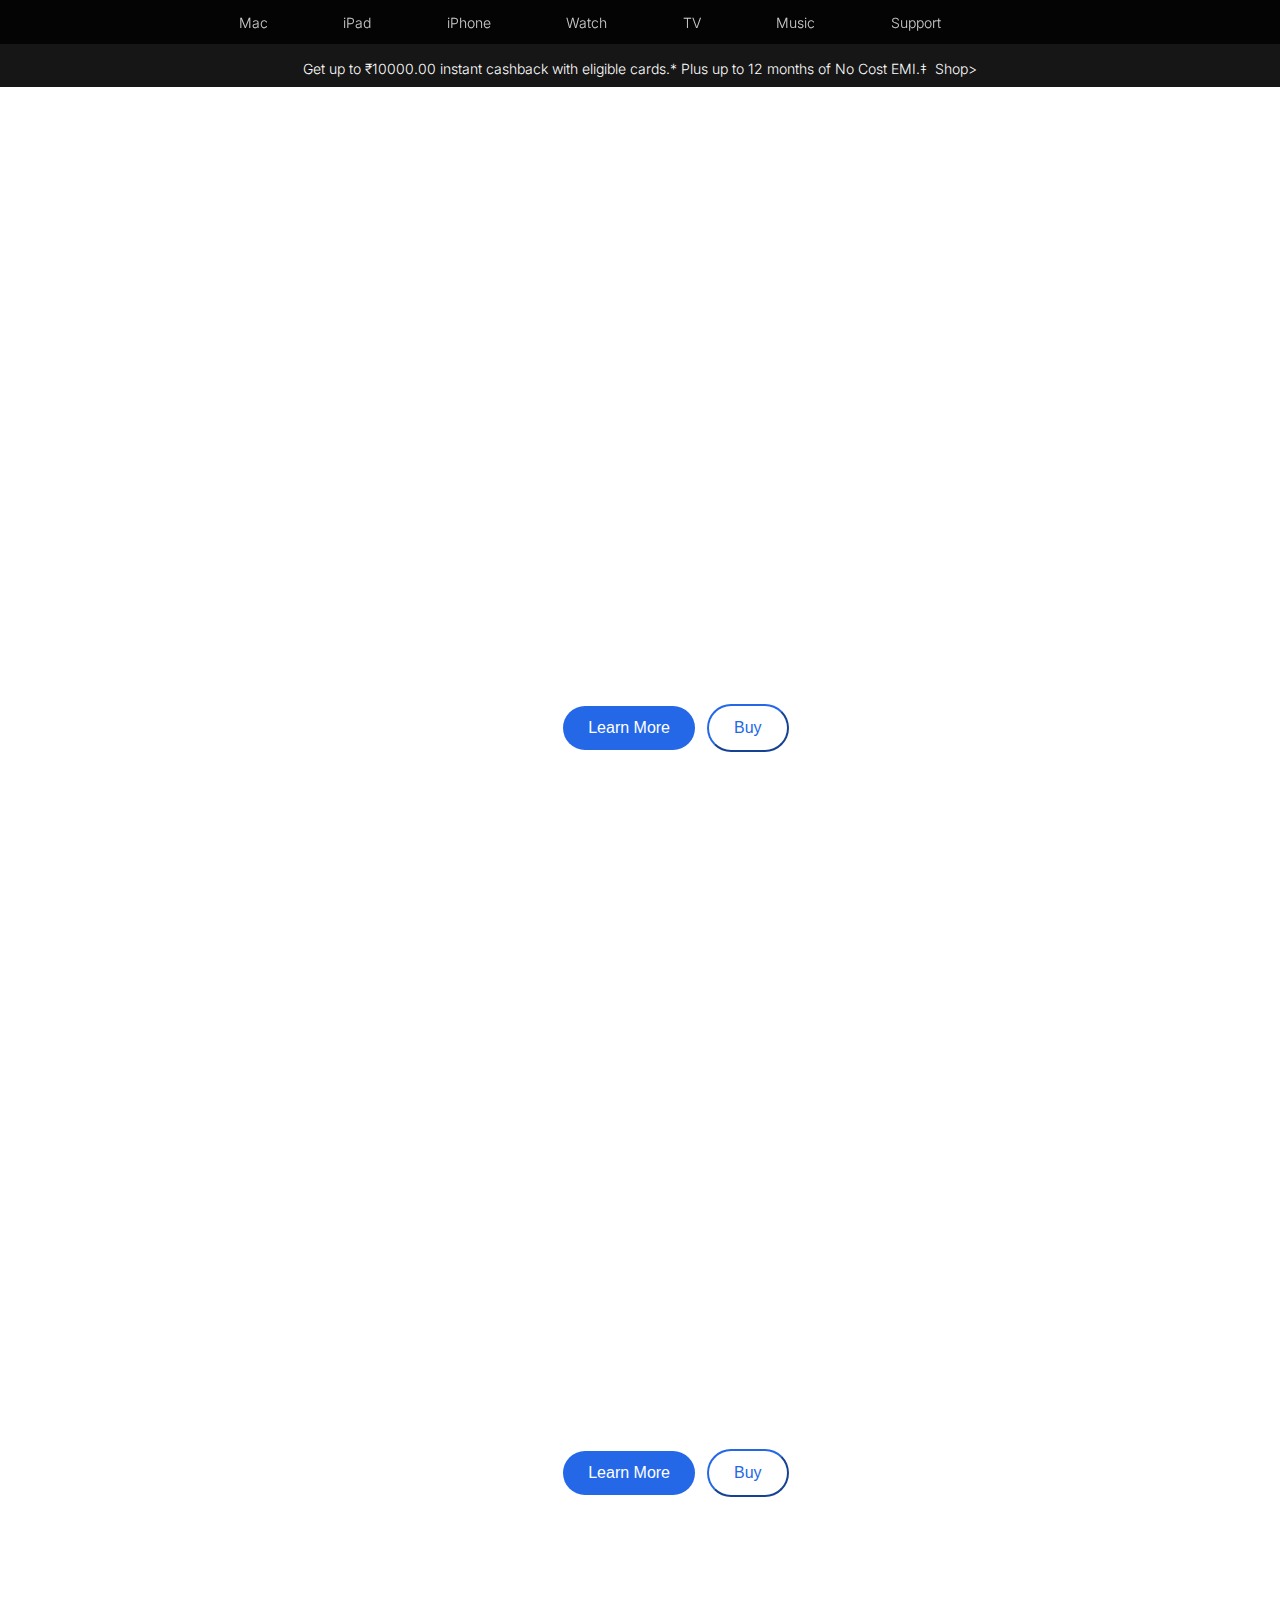
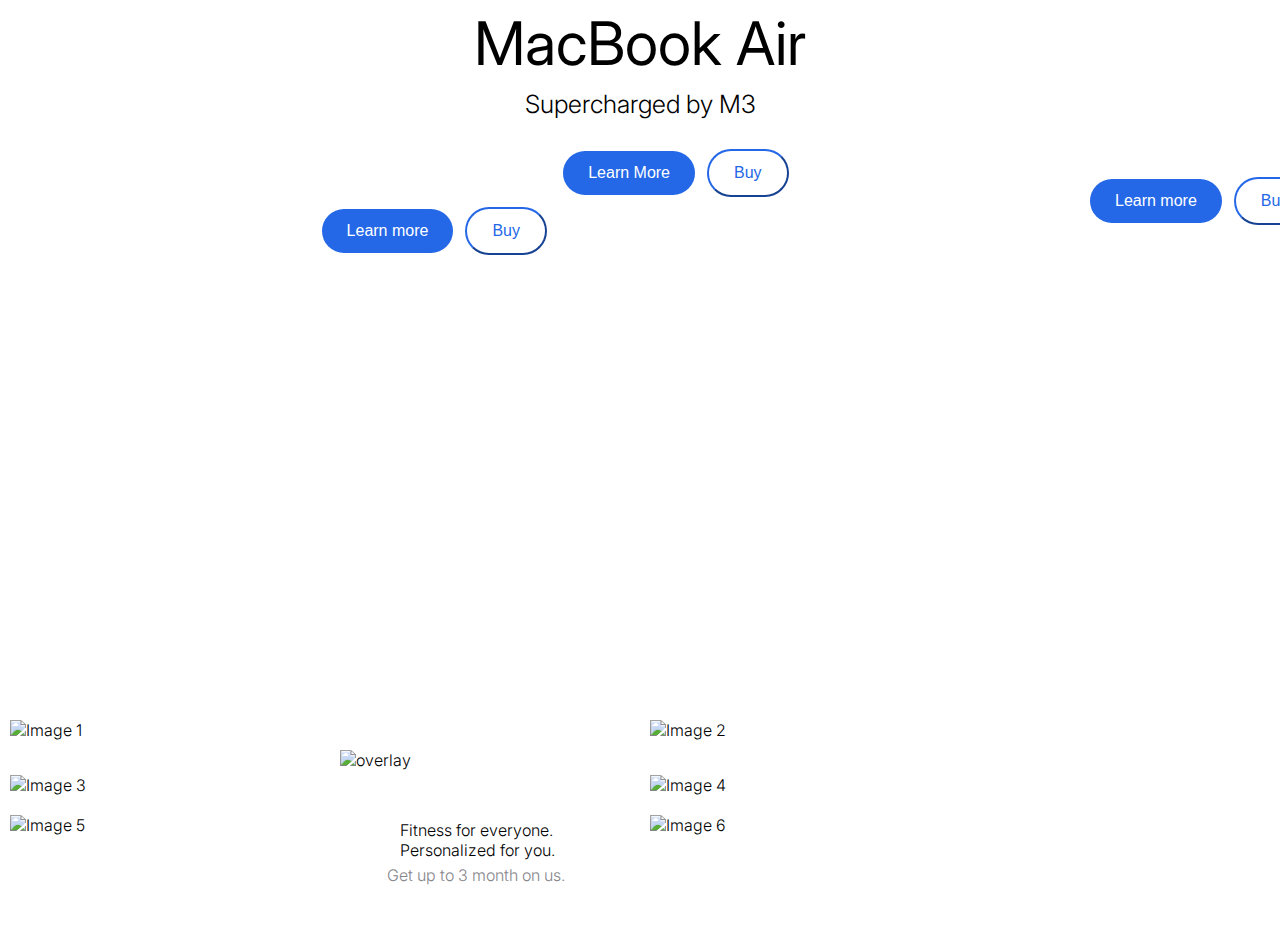
==== main.html @ c5e40b6d "Add files via upload" ====
<!DOCTYPE html>
<html lang="en">
<head>
    <meta charset="UTF-8">
    <meta http-equiv="X-UA-Compatible" content="IE=edge">
    <meta name="viewport" content="width=device-width, initial-scale=1.0">
    <title>Apple</title>
    <link rel="preconnect" href="https://fonts.gstatic.com">
    <link href="https://fonts.googleapis.com/css2?family=Inter:wght@300;400&display=swap" rel="stylesheet">
    <link rel="stylesheet" href="main.css">
    <link rel="stylesheet" href="mainres.css">
    <link rel="icon" href="https://www.apple.com/favicon.ico" type="image/x-icon">
</head>
<body>

    <div class="nav-container">
        <nav>
            <ul class="mobile-nav">
                <li>
                    <div class="menu-icon-container">
                        <div class="menu-icon">
                            <span class="line-1"></span>
                            <span class="line-2"></span>
                        </div>
                    </div>
                </li>

                <li>
                    <a href="#" class="link-logo"></a>
                </li>

                <li>
                    <a href="" class="link-bag"></a>
                </li>
            </ul>

            <ul class="desktop-nav">
                <li>
                    <a href="#" class="link-logo"></a>
                </li>
                <li>
                    <a href="#">Mac</a>
                </li>
                <li>
                    <a href="#">iPad</a>
                </li>
                <li>
                    <a href="#">iPhone</a>
                </li>
                <li>
                    <a href="#">Watch</a>
                </li>
                <li>
                    <a href="#">TV</a>
                </li>
                <li>
                    <a href="#">Music</a>
                </li>
                <li>
                    <a href="#">Support</a>
                </li>
                <li>
                    <a href="#" class="link-search"></a>
                </li>
                <li>
                    <a href="#" class="link-bag"></a>
                </li>
            </ul>
        </nav>

        <!-- End of navigation menu items -->

        <div class="search-container hide">
            <div class="link-search"></div>
            <div class="search-bar">
                <form action="">
                    <input type="text" placeholder="Search apple.com">
                </form>
            </div>
            <div class="link-close"></div>

            <div class="quick-links">
                <h2>Quick Links</h2>
                <ul>
                    <li>
                        <a href="#">Visiting an Apple Store FAQ</a>
                    </li>
                    <li>
                        <a href="#">Shop Apple Store Online</a>
                    </li>
                    <li>
                        <a href="#">Accessories</a>
                    </li>
                    <li>
                        <a href="#">AirPods</a>
                    </li>
                    <li>
                        <a href="#">AirTag</a>
                    </li>
                </ul>
            </div>
        </div>


        <div class="mobile-search-container">
            <div class="link-search"></div>
            <div class="search-bar">
                <form action="">
                    <input type="text" placeholder="Search apple.com">
                </form>
            </div>
            <span class="cancel-btn">Cancel</span>

            <div class="quick-links">
                <h2>Quick Links</h2>
                <ul>
                    <li>
                        <a href="#">Visiting an Apple Store FAQ</a>
                    </li>
                    <li>
                        <a href="#">Shop Apple Store Online</a>
                    </li>
                    <li>
                        <a href="#">Accessories</a>
                    </li>
                    <li>
                        <a href="#">AirPods</a>
                    </li>
                    <li>
                        <a href="#">AirTag</a>
                    </li>
                </ul>
            </div>
        </div>
        

    </div>

    <div class="overlay">

        <!-- mmainpage 1 -->

        <div class="infobar">
            <span class="infobartext">Get up to ₹10000.00 instant cashback with eligible cards.* Plus up to 12 months of No Cost EMI.‡ &nbsp;
            <a class="shop">Shop></a></span>
            </div>
    
        <div class="mainpage1">
            <div class="mp1-text">
            <span class="mp1-title1">iPhone 16 Pro</span>
            <span class="mp1-title2">Built for Apple intelligence</span>
        </div>

        <div class="button01">
            <button class="learn-more">Learn More</button>&nbsp;&nbsp;
            <button class="buy">Buy</button>
        </div>

    </div><br>

     <!-- mainpage 2 -->

    <div class="overlay">

        <div class="mainpage2">
            <div class="mp2-text">
            <span class="mp2-title1">iPhone 16</span>
            <span class="mp2-title2">Built for Apple intelligence</span>
        </div>

        <div class="button02">
            <button class="learn-more">Learn More</button>&nbsp;&nbsp;
            <button class="buy">Buy</button>
        </div>

    </div><br>

    <!-- mainpage 3 -->

    <div class="overlay">

        <div class="mainpage3">
            <div class="mp3-text">
            <span class="mp3-title1">MacBook Air</span>
            <span class="mp3-title2">Supercharged by M3</span>
        </div>

        <div class="button03">
            <button class="learn-more">Learn More</button>&nbsp;&nbsp;
            <button class="buy">Buy</button>
        </div>

    </div><br>

    <div class="grid-container">

            <div>
                <img class="grid-item1" src="https://www.apple.com/v/home/by/images/promos/apple-fitness-plus/promo_apple_fitness_plus__fvrnctwbcgqe_small_2x.jpg" alt="Image 1">
                <img class="img1" src="https://www.apple.com/v/home/by/images/logos/apple-fitness-plus/promo_logo_fitness__ghrl68mizmqi_small_2x.png" alt="overlay">
                <span class="item1txt1">Fitness for everyone.</span>
                <span class="item1txt2">Personalized for you.</span>
                <span class="item1sub1">Get up to 3 month on us.</span>
                <button class="item1btn1">Learn more</button>&nbsp;&nbsp;
                <button class="item1btn2">Buy</button>
            </div>

        <div>
            <img class="grid-item2" src="https://www.apple.com/v/home/by/images/promos/ipad-air/promo_ipadair_ai__3fv1eitzqv6y_small_2x.jpg" alt="Image 2">
            <img class="img2" src="https://www.apple.com/v/home/by/images/logos/ipad-air/promo_logo_ipadair_ai__gikal75essya_medium_2x.png" alt="overlay">
            <span class="item2txt1">Two sizes. Faster chip. Does it all.</span>
            <button class="item2btn1">Learn more</button>&nbsp;&nbsp;
            <button class="item2btn2">Buy</button>
        </div>

        <div>
            <img class="grid-item3" src="https://www.apple.com/v/home/by/images/promos/macbook-pro/promo_macbookpro_announce__gdf98j6tj2ie_small_2x.jpg" alt="Image 3">
        </div>

        <div>
            <img class="grid-item4" src="https://www.apple.com/v/home/by/images/promos/apple-watch-ultra-2/promo_apple_watch_ultra2_avail__dyawbjw9cowi_small_2x.jpg " alt="Image 4">
        </div>

        <div>
            <img class="grid-item5" src="https://www.apple.com/v/home/by/images/promos/iphone-tradein/promo_iphone_tradein__bugw15ka691e_small_2x.jpg" alt="Image 5">
        </div>

        <div>
            <img class="grid-item6" src="https://www.apple.com/v/home/by/images/promos/apple-card/promo_apple_card__5cm7draujpey_small_2x.jpg" alt="Image 6">
        </div>

    </div>
  
</div>

    <script src="main.js"></script>

</body>
</html>
---- main.css ----
*,
*::after,
*::before {
    margin: 0;
    padding: 0;
    box-sizing: border-box;
}

body {
    font-family: "Inter", sans-serif;
    font-weight: 300;
    overflow-y: scroll;
}

/* Desktop Nav */

.nav-container {
    background: rgba(0, 0, 0, 0.8);
    height: 44px;
    z-index: 300;
    position: fixed;
    left: 0;
    top: 0;
    right: 0;
}

.nav-container nav {
    width: 1000px;
    margin: 0 auto;
    padding: 0 8px;
    height: 100%;
}

nav .desktop-nav {
    display: flex;
    justify-content: space-between;
    align-items: center;
    list-style: none;
}

nav .desktop-nav li a {
    color: #fff;
    text-decoration: none;
    font-size: 14px;
    opacity: 0.8;
    transition: opacity 400ms;
}

nav .desktop-nav li a:hover {
    opacity: 1;
}

.link-logo {
    background: url('images/apple-logo.svg');
    display: block;
    background-position: center;
    height: 44px;
    width: 15px;
    background-repeat: no-repeat;
}

.link-search {
    background: url('images/search-icon.svg');
    display: block;
    background-position: center;
    background-size: 18px;
    height: 44px;
    width: 20px;
    background-repeat: no-repeat;
}

.link-bag {
    background: url('images/bag-icon.svg');
    display: block;
    background-position: center;
    background-size: 17px;
    height: 44px;
    width: 20px;
    background-repeat: no-repeat;
}

.link-close {
    background: url('images/close-icon.svg');
    display: block;
    background-position: center;
    background-size: 17px;
    height: 44px;
    width: 20px;
    background-repeat: no-repeat;
}

/* Search Container */

.search-container.hide {
    opacity: 0;
    pointer-events: none;
}

.search-container {
    width: 60%;
    margin: 0 auto;
    padding: 0 42px;
    position: fixed;
    top: 0;
    left: 0;
    right: 0;
    z-index: 200;
}

.search-container .link-search {
    position: absolute;
    left: 12px;
    opacity: 0.5;
}

.search-container .link-close {
    position: absolute;
    top: 0;
    right: 12px;
    opacity: 0.5;
    cursor: pointer;
    transition: all 400ms;
}

.search-container .link-close:hover {
    opacity: 0.7;
}

.search-container form {
    width: 100%;
    margin: 0 auto;
}

.search-container form input {
    width: 100%;
    height: 44px;
    border: 0;
    outline: none;
    background: transparent;
    color: #fff;
    font-family: "Inter", sans-serif;
    font-size: 17px;
}

/* Overlay */

.overlay.show {
    position: fixed;
    background: rgba(0, 0, 0, 0.48);
    width: 100%;
    height: 100vh;
    left: 0;
    top: 0;
    z-index: 100;
}

/* Quick Links */

.search-container .quick-links {
    background: #fff;
    position: absolute;
    left: 0;
    right: 0;
    padding: 16px 8px;
    border-radius: 0 0 16px 16px;
}

.search-container .quick-links h2 {
    text-transform: uppercase;
    font-size: 12px;
    color: #6e6e73;
    margin: 0 32px;
    margin-top: 10px;
}

.search-container .quick-links ul {
    list-style: none;
    margin-top: 12px;
}

.search-container .quick-links ul li a {
    display: inline-block;
    width: 100%;
    padding: 8px 50px;
    font-size: 14px;
    color: #1d1d1f;
    text-decoration: none;
    font-weight: 400;
}

.search-container .quick-links ul li a:hover {
    background: #f5f5f5;
    color: #2997ff;
}

/* Desktop Nav Animation */

.desktop-nav li {
    transition: all 400ms ease;
}

.desktop-nav.hide li {
    opacity: 0;
    transform: scale(0.8);
    pointer-events: none;
}

/* Overlay Animation */

.overlay {
    transition: all 400ms ease;
}

/* Navigation Menu Items Transition Delay */

.desktop-nav li:nth-of-type(1),
.desktop-nav.hide li:nth-of-type(10) {
    transition-delay: 0ms;
}

.desktop-nav li:nth-of-type(2),
.desktop-nav.hide li:nth-of-type(9) {
    transition-delay: 30ms;
}

.desktop-nav li:nth-of-type(3),
.desktop-nav.hide li:nth-of-type(8) {
    transition-delay: 60ms;
}

.desktop-nav li:nth-of-type(4),
.desktop-nav.hide li:nth-of-type(7) {
    transition-delay: 90ms;
}

.desktop-nav li:nth-of-type(5),
.desktop-nav.hide li:nth-of-type(6) {
    transition-delay: 120ms;
}

.desktop-nav li:nth-of-type(6),
.desktop-nav.hide li:nth-of-type(5) {
    transition-delay: 150ms;
}

.desktop-nav li:nth-of-type(7),
.desktop-nav.hide li:nth-of-type(4) {
    transition-delay: 180ms;
}

.desktop-nav li:nth-of-type(8),
.desktop-nav.hide li:nth-of-type(3) {
    transition-delay: 210ms;
}

.desktop-nav li:nth-of-type(9),
.desktop-nav.hide li:nth-of-type(2) {
    transition-delay: 240ms;
}

.desktop-nav li:nth-of-type(10),
.desktop-nav.hide li:nth-of-type(1) {
    transition-delay: 270ms;
}

/* Search Container Animation */

.search-container form,
.search-container .link-search {
    opacity: 1;
    transform: translateX(0);
    transition: all 400ms ease;
    transition-delay: 300ms;
}

.search-container.hide form,
.search-container.hide .link-search {
    opacity: 0;
    transform: translateX(50px);
}

.search-container .link-search {
    opacity: 0.6;
}

.search-container.hide .link-close {
    opacity: 0;
}

.search-container .link-close {
    opacity: 0.5;
    transition: all 400ms ease;
    transition-delay: 400ms;
}

.search-container.hide .quick-links h2 {
    opacity: 0;
    transform: translateX(50px);
}

.search-container .quick-links h2 {
    opacity: 1;
    transform: translateX(0);
    transition: all 400ms ease;
    transition-delay: 100ms;
}

.search-container.hide .quick-links ul li {
    transform: translateX(60px);
    opacity: 0;
}

.search-container .quick-links ul li {
    opacity: 1;
    transform: translateX(0);
    transition: all 400ms ease;
}

.search-container .quick-links ul li:nth-of-type(1) {
    transition-delay: 120ms;
} 

.search-container .quick-links ul li:nth-of-type(2) {
    transition-delay: 140ms;
} 

.search-container .quick-links ul li:nth-of-type(3) {
    transition-delay: 160ms;
} 

.search-container .quick-links ul li:nth-of-type(4) {
    transition-delay: 180ms;
} 

.search-container .quick-links ul li:nth-of-type(5) {
    transition-delay: 200ms;
} 


/* Hidden Items */

.mobile-nav,
.mobile-search-container {
    display: none;
}


/* Media Queries */

@media (max-width: 1100px) {
    .nav-container nav {
        width: 100%;
        padding: 0 32px;
    }
}

@media (max-width: 768px) {
    .nav-container .desktop-nav {
        flex-direction: column;
        position: fixed;
        top: 0;
        left: 0;
        width: 100%;
        height: 0vh;
        background: #000;
        justify-content: start;
        overflow: hidden;
        z-index: -1;
        transition: all 1000ms ease;
    }

    .nav-container.active .desktop-nav {
        height: 100vh;
    }

    .nav-container .desktop-nav li {
        width: 100%;
        padding: 0 32px;
    }

    .nav-container .desktop-nav li:first-child {
        margin-top: 120px;
    }

    .nav-container .desktop-nav .link-logo,
    .nav-container .desktop-nav .link-search,
    .nav-container .desktop-nav .link-bag {
        display: none;
    }

    .nav-container .desktop-nav li a {
        padding: 16px 0;
        display: inline-block;
        border-bottom: 1px solid #616161;
        width: 100%;
        font-size: 17px;
        transform: translateY(-80px);
        opacity: 0;
        transition: all 700ms ease;
    }

    .nav-container.active .desktop-nav li a {
        transform: translateY(0);
        opacity: 1;
    }

    /* Mobile Nav */

    nav .mobile-nav {
        display: flex;
        width: 100%;
        justify-content: space-between;
        list-style: none;
    }

    nav .menu-icon-container {
        width: 20px;
        height: 44px;
        display: flex;
        align-items: center;
        cursor: pointer;
    }

    nav .menu-icon {
        position: relative;
        width: 100%;
    }

    nav .menu-icon .line-1,
    nav .menu-icon .line-2 {
        position: absolute;
        height: 1px;
        width: 100%;
        background: #fff;
        transition-property: transform, top;
        transition-delay: 0ms, 160ms;
        transition-duration: 200ms;
    }

    nav .menu-icon .line-1 {
        top: -4px;
    }

    nav .menu-icon .line-2 {
        top: 4px;
    }

    .nav-container.active nav .menu-icon-container .menu-icon .line-1 {
        top: 0;
        transform: rotateZ(45deg);
        transition-property: top, transform;
        transition-delay: 0ms, 160ms;
        transition-duration: 200ms;
    }

    .nav-container.active nav .menu-icon-container .menu-icon .line-2 {
        top: 0;
        transform: rotateZ(-45deg);
        transition-property: top, transform;
        transition-delay: 0ms, 160ms;
        transition-duration: 200ms;
    }

    /* Bag Icon Animation */

    .nav-container.active .mobile-nav .link-bag {
        transform: translateY(8px);
        opacity: 0;
        pointer-events: none;
    }

    .nav-container .mobile-nav .link-bag {
        transition: all 1000ms ease;
    }



    /* Search Box */

    .mobile-search-container input {
        width: 100%;
        padding: 12px 36px;
        font-family: "Inter", sans-serif;
        font-size: 17px;
        background: #1b1b1b;
        border: 0;
        color: #fff;
        border-radius: 8px;
        outline: none;
    }

    .mobile-search-container {
        position: relative;
        padding: 0 16px;
        margin-top: -30px;
        border-bottom: 1px solid #616161;
        display: flex;
        padding-bottom: 16px;
        align-items: center;
        transform: rotateX(90deg);
        opacity: 0;
        transition: all 600ms ease;
    }

    .nav-container.active .mobile-search-container {
        transform: rotateX(0deg);
        margin-top: 10px;
        opacity: 1;
    }

    .mobile-search-container .link-search {
        position: absolute;
        left: 24px;
        opacity: .5;
        background-size: 15px;
    }

    /* Nav Move Up */

    .nav-container nav.move-up {
        margin-top: -40px;
    }

    /* Cancel Button */

    .mobile-search-container .cancel-btn {
        color: #2997ff;
        font-size: 17px;
        font-weight: 400;
        cursor: pointer;
        width: 0px;
        overflow: hidden;
        transition: all 400ms ease;
    }

    .mobile-search-container .search-bar.active + .cancel-btn {
        padding: 0 16px;
        width: 74px;
    }

    .mobile-search-container .search-bar {
        flex: 1;
    }

    /* Desktop Nav Move Down */

    nav .desktop-nav.move-down li:first-child {
        margin-top: 150px;
    }

    nav .desktop-nav.move-down li {
        opacity: 0;
        pointer-events: none;
    }

    
    /* Quick Links */

    .mobile-search-container .search-bar.active ~ .quick-links {
        top: 80px;
        opacity: 1;
        pointer-events: auto;
        transition-delay: 40ms;
    }

    .mobile-search-container .quick-links {
        position: absolute;
        left: 0;
        right: 0;
        padding: 0 32px;
        opacity: 0;
        pointer-events: none;
        top: 10px;
        transition: all 400ms ease;
    }

    .mobile-search-container .quick-links ul {
        list-style: none;
    }

    .mobile-search-container .quick-links h2 {
        color: #86868b;
        font-size: 12px;
        text-transform: uppercase;
        font-weight: 400;
    }

    .mobile-search-container .quick-links ul li a {
        padding: 16px 0;
        display: inline-block;
        text-decoration: none;
        color: #fff;
        font-size: 14px;
        font-weight: 400;
        border-bottom: 1px solid #616161;
        width: 100%;
    }

    .mobile-search-container .quick-links ul li a:hover {
        color: #2997ff;
    }

    /* Nav Animation */

    .nav-container nav {
        transition: all 400ms ease;
    }
}


input,
div,
span,
a {
    -webkit-tap-highlight-color: rgba(0, 0, 0, 0);
}

/* main page section */

.infobartext {
    margin-top: 50px;
    text-align: center;
    display: flex;
    flex-direction: row;
    flex-wrap: wrap;
}

.infobar {
    color: white;
    background-color: rgb(22, 22, 22);
    height: 100%;
    padding: 10px;
    font-size: 14px;
    display: flex;
    justify-content: center;
}

.infobar .shop:hover{
    color: #2997ff;
    cursor: pointer;

}

/* mainpage 1 */

.mainpage1 {
    background-image: url("https://www.apple.com/in/home/heroes/iphone-16-pro/images/hero_iphone16pro_avail__fnf0f9x70jiy_mediumtall.jpg");
    height: 720px;
    background-position: center -35px;
    background-position-x: center;
    background-position-y: center;
    background-size: 79%;
}

.mp1-text {
    display: flex;
    flex-direction: column;
    align-items: center;
    color: white;
}

.mp1-text .mp1-title1 {
    margin-top: 40px;
    font-size: 60px;
    font-weight: bolder;
}

.mp1-text .mp1-title2 {
    margin-top: 10px;
    font-size: 25px;
}

.button01 .learn-more {
    background-color: #2468e7;
    border: none;
    color: white;
    padding: 13px 25px;
    text-align: center;
    text-decoration: none;
    display: inline-block;
    font-size: 16px;
    border-radius: 30px;
    position: relative;
    bottom: -465px;
    left: 44%;
    cursor: pointer;
}  

.button01 .buy {
    background-color: #2468e7;
    background: transparent;
    border-color: #2468e7;
    color:#2468e7;
    padding: 13px 25px;
    text-align: center;
    text-decoration: none;
    display: inline-block;
    font-size: 16px;
    border-radius: 30px;
    position: relative;
    bottom: -465px;
    left: 44%;
    cursor: pointer;
}

/* mainpage 2 */

.mainpage2 {
    background-image: url("https://www.apple.com/in/home/heroes/iphone-16/images/hero_iphone16_avail__euwzls69btea_largetall_2x.jpg");
    height: 720px;
    background-position: center -35px;
    background-position-x: center;
    background-position-y: center;
    background-size: 170%;
}

.mp2-text {
    display: flex;
    flex-direction: column;
    align-items: center;
    color: white;
}

.mp2-text .mp2-title1 {
    margin-top: 40px;
    font-size: 60px;
    font-weight: bolder;
}

.mp2-text .mp2-title2 {
    margin-top: 10px;
    font-size: 25px;
}

.button02 .learn-more {
    background-color: #2468e7;
    border: none;
    color: white;
    padding: 13px 25px;
    text-align: center;
    text-decoration: none;
    display: inline-block;
    font-size: 16px;
    border-radius: 30px;
    position: relative;
    bottom: -470px;
    left: 44%;
    cursor: pointer;
}  

.button02 .buy {
    background-color: #2468e7;
    background: transparent;
    border-color: #2468e7;
    color:#2468e7;
    padding: 13px 25px;
    text-align: center;
    text-decoration: none;
    display: inline-block;
    font-size: 16px;
    border-radius: 30px;
    position: relative;
    bottom: -470px;
    left: 44%;
    cursor: pointer;
}

/* mainpage 3 */

.mainpage3 {
    background-image: url("https://www.apple.com/v/home/bx/images/heroes/macbook-air-m3/hero_macbook_air_m3__cp4t7pn8zqaa_largetall.jpg");
    height: 710px;
    background-position: center -35px;
    background-position-x: center;
    background-position-y: center;
    background-size: 160%;
}

.mp3-text {
    display: flex;
    flex-direction: column;
    align-items: center;
    color: rgb(0, 0, 0);
}

.mp3-text .mp3-title1 {
    color: #000;
    margin-top: 40px;
    font-size: 60px;
    font-weight: bolder;
}

.mp3-text .mp3-title2 {
    color: #000;
    margin-top: 10px;
    font-size: 25px;
}

.button03 .learn-more {
    background-color: #2468e7;
    border: none;
    color: white;
    padding: 13px 25px;
    text-align: center;
    text-decoration: none;
    display: inline-block;
    font-size: 16px;
    border-radius: 30px;
    position: relative;
    bottom: -30px;
    left: 44%;
    cursor: pointer;
}  

.button03 .buy {
    background-color: #2468e7;
    background: transparent;
    border-color: #2468e7;
    color:#2468e7;
    padding: 13px 25px;
    text-align: center;
    text-decoration: none;
    display: inline-block;
    font-size: 16px;
    border-radius: 30px;
    position: relative;
    bottom: -30px;
    left: 44%;
    cursor: pointer;
}

/* grid layout images */

.grid-container {
    display: grid;
    grid-template-columns: repeat(2, 1fr);
    grid-gap: 20px;
    padding: 10px;
}

.grid-item1 {
    width: 100%;
    height: 100%;
    object-fit: cover;
}

.grid-container .img1 {
    position: absolute;
    top: 2350px;
    left: 340px;
    z-index: 2;
}

.grid-container .item1txt1 {
    position: absolute;
    top: 2420px;
    left: 400px;
    z-index: 2;
}

.grid-container .item1txt2 {
    position: absolute;
    top: 2440px;
    left: 400px;
    z-index: 2;
}

.grid-container .item1sub1 {
    position: absolute;
    color: #86868b;
    top: 2465px;
    left: 387px;
    z-index: 2;
}

.grid-container .item1btn1 {
    background-color: #2468e7;
    border: none;
    color: white;
    padding: 13px 25px;
    text-align: center;
    text-decoration: none;
    display: inline-block;
    font-size: 16px;
    border-radius: 30px;
    position: relative;
    top: -500px;
    left: 38%;
    cursor: pointer;
}

.grid-container .item1btn2{
    background-color: #2468e7;
    background: transparent;
    border-color: #2468e7;
    color:#2468e7;
    padding: 13px 25px;
    text-align: center;
    text-decoration: none;
    display: inline-block;
    font-size: 16px;
    border-radius: 30px;
    position: relative;
    top: -500px;
    left: 38%;
    cursor: pointer;
}

/* item 2 */

.grid-item2 {
    width: 100%;
    height: 100%;
    object-fit: cover;
}

.grid-container .img2 {
    position: absolute;
    top: 2350px;
    left: 1320px;
    z-index: 2;
}

.grid-container .item2txt1{
    position: absolute;
    top: 2420px;
    left: 1310px;
    z-index: 2;
}

.grid-container .item2btn1 {
    background-color: #2468e7;
    border: none;
    color: white;
    padding: 13px 25px;
    text-align: center;
    text-decoration: none;
    display: inline-block;
    font-size: 16px;
    border-radius: 30px;
    position: relative;
    top: -530px;
    left: 360px;
    cursor: pointer;
}

.grid-container .item2btn2 {
    background-color: #2468e7;
    background: transparent;
    border-color: #2468e7;
    color:#2468e7;
    padding: 13px 25px;
    text-align: center;
    text-decoration: none;
    display: inline-block;
    font-size: 16px;
    border-radius: 30px;
    position: relative;
    top: -530px;
    left: 360px;
    cursor: pointer;
}

/* item 3 */

.grid-item3 {
    width: 100%;
    height: 100%;
    object-fit: cover;
}

.grid-item4 {
    width: 100%;
    height: 100%;
    object-fit: cover;
}

.grid-item5 {
    width: 100%;
    height: 100%;
    object-fit: cover;
}

.grid-item6 {
    width: 100%;
    height: 100%;
    object-fit: cover;
}
---- mainres.css ----
@media (max-width: 1022px) {

    /* Navbar Styles */
 
     nav {
         height: 6.5vh;
     }
 
     .navicon {
         display: block;
     }
 
     .respnavbar {
         display: block;
     }
 
     .responsivediv {
         display: flex;
         position: absolute;
         top: 25%;
         right: 3%;
     }
 
     .navlinks {
         display: block;
     }
 
     .navlink {
         display: none;
     }
 
     /* The info box below the Navbar */
 
     .infobartext {
         flex-direction: column;
     }
 
     /* Main page - 1 -> iPhone 14 Pro */
 
     .mainpage1 {
         background-image: url("https://www.apple.com/in/home/heroes/iphone-16-pro/images/hero_iphone16pro_avail__fnf0f9x70jiy_small_2x.jpg");
         height: 515px;
         background-position-y: center;
         background-position-x: center;
         background-size: 700px;
     }
 
     .mp1-text .mp1-title1 {
         font-size: 30px;
         margin-bottom: 5px;
     }
 
     .mp1-text .mp1-title2 {
         font-size: 18px;
         margin-top: 1px;
     }
     
     .mainpagelink {
         font-size: 16px;
     }

     .button01 .learn-more {
        position: relative;
        background-position: center;
        bottom: -300px;
        left: 380px;
        cursor: pointer;
    }

    .button01 .buy{
        position: relative;
        bottom: -300px;
        left: 380px;
        cursor: pointer;
    }
 
     /* Main page - 2 -> iPhone 14 */
 
     .mainpage2 {
         background-image: url("https://www.apple.com/in/home/heroes/iphone-16/images/hero_iphone16_avail__euwzls69btea_small_2x.jpg");
         height: 515px;
         background-position-y: center;
         background-position-x: center;
         background-size: 800px;
 
     }

     .mp2-text .mp2-title1 {
        font-size: 30px;
        margin-bottom: 5px;
    }

    .mp2-text .mp2-title2 {
        font-size: 18px;
        margin-top: 1px;
    }

    .button02 .learn-more {
       position: relative;
       background-position: center;
       bottom: -300px;
       left: 380px;
       cursor: pointer;
   }

   .button02 .buy{
       position: relative;
       bottom: -300px;
       left: 380px;
       cursor: pointer;
   }
 
     /* Main page - 3 -> Apple watch */
 
     .mainpage3 {
         background-image: url("https://www.apple.com/in/home/images/heroes/apple-watch-series-8/hero_apple_watch_series_8_spring__b1y8wb7xjc9y_small.jpg");
         height: 515px;
     }
 
     /* Main page - 4 -> grid items */
 
     .grid-item {
         flex-basis: 100%;
         margin: 0px;
     }
 
     .promo1 {
         background-image: url("https://www.apple.com/v/home/az/images/promos/iphone-tradein/iphone_tradein_promo__d5au3rkw5kuq_medium.jpg");
         height: 490px;
     }
 
     .promo2 {
         background-image: url("https://www.apple.com/v/home/az/images/promos/wwdc23-announce/promo_wwdc23__b68ptht3mro2_medium.jpg");
     }
 
     .promo3 {
 
         height: 590px;
     }
 
     .promo4 {
         background-image: url("https://www.apple.com/v/home/az/images/promos/macbook-pro-14-and-16/promo_mbp__ek7p477bkp6q_medium.jpg");
         height: 500px;
     }
 
     .promo6 {
         background-image: url("https://www.apple.com/in/home/promos/apple-watch-ultra/images/promo_apple_watch_ultra__gnsqulvdc4a6_small.jpg");
     }
 }
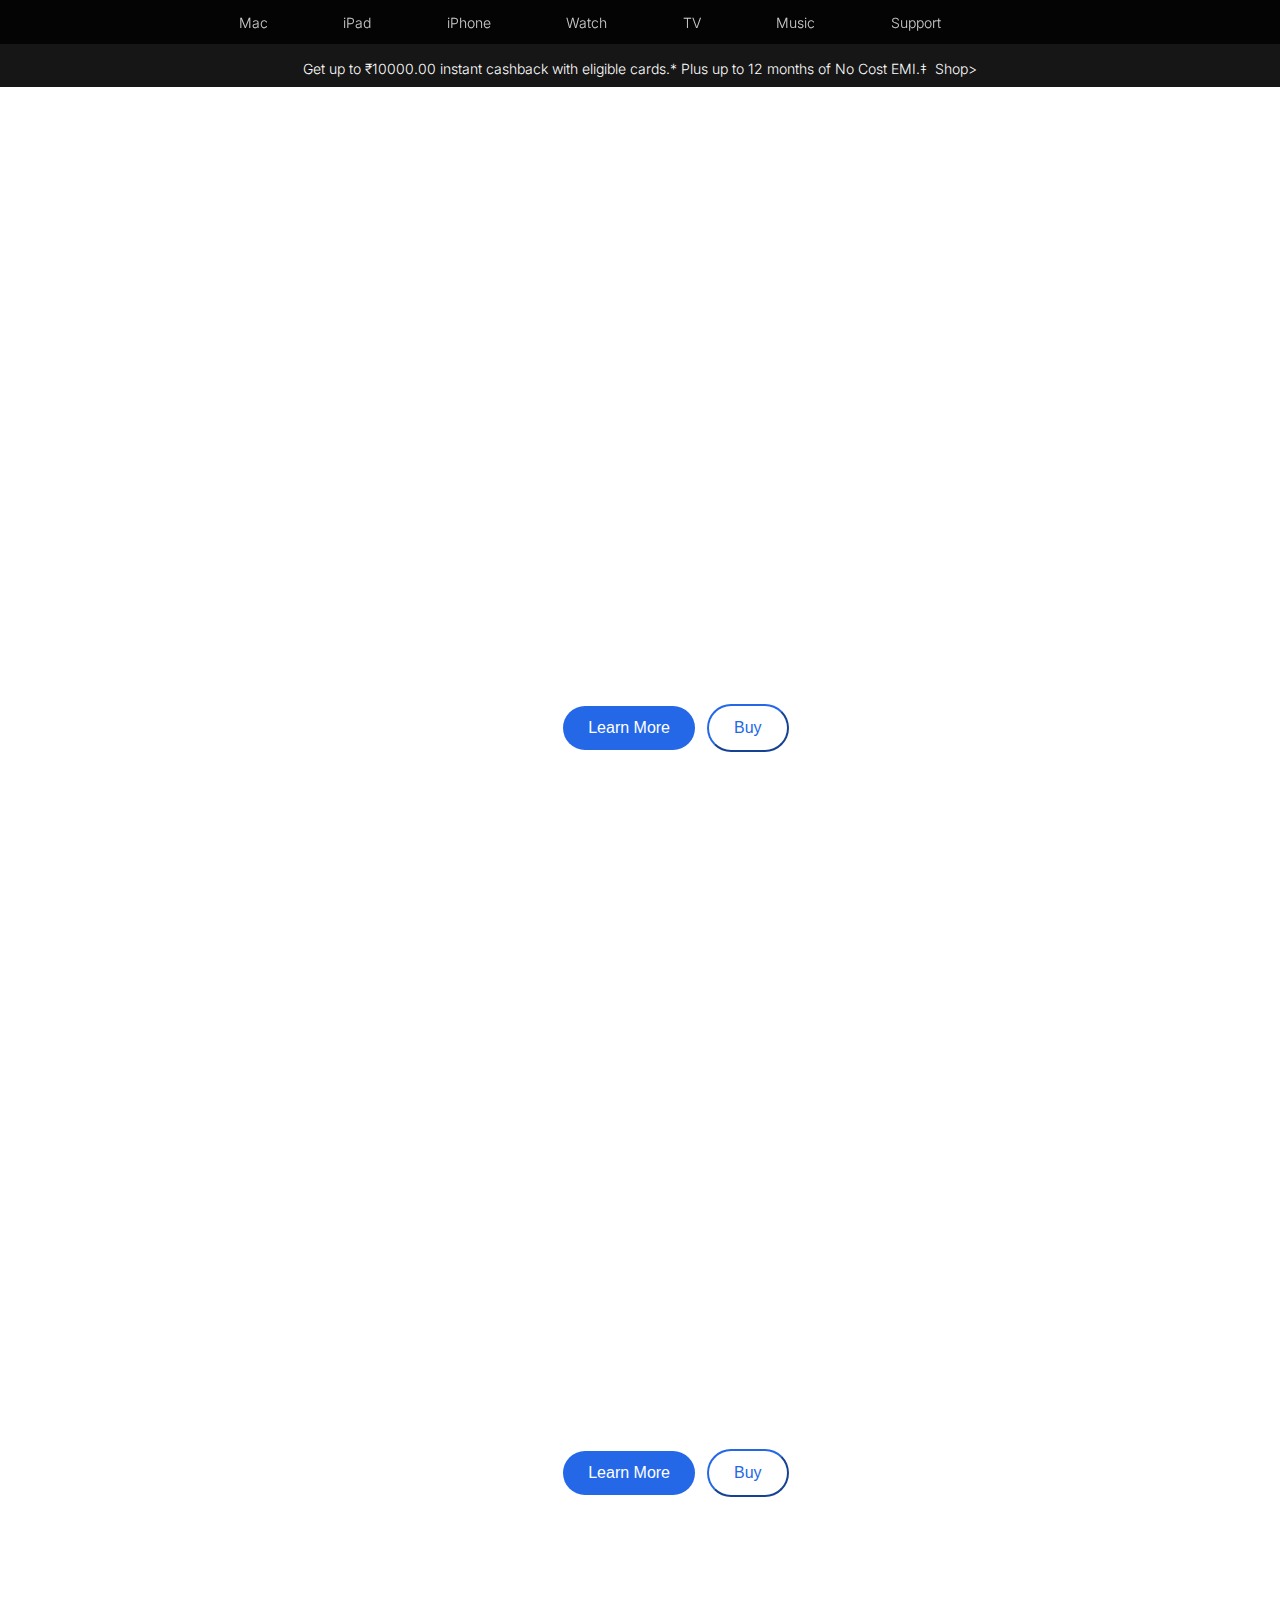
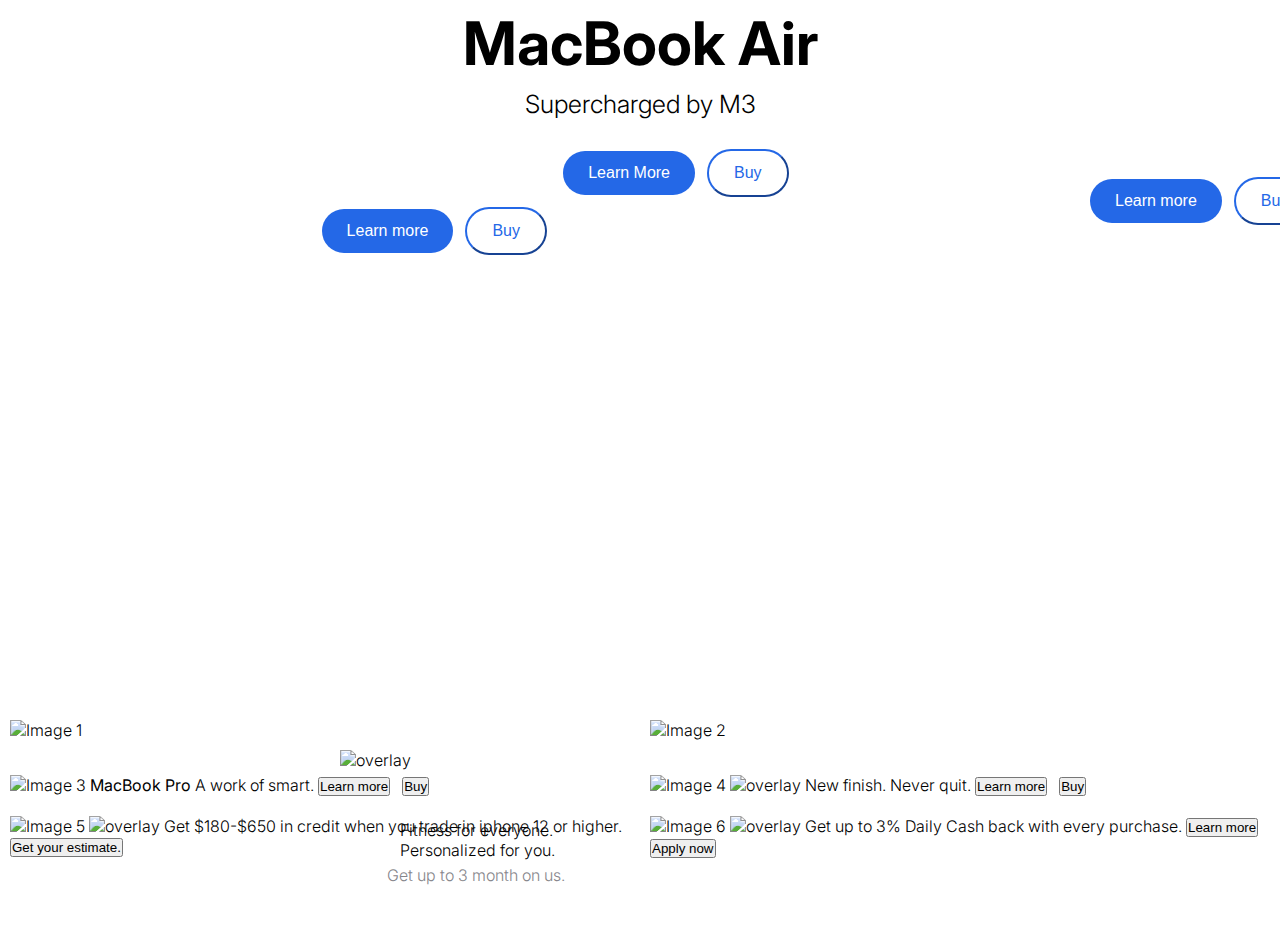
==== commit 762ce006: "Update main.html" ====
--- a/main.html
+++ b/main.html
@@ -147,7 +147,7 @@
     
         <div class="mainpage1">
             <div class="mp1-text">
-            <span class="mp1-title1">iPhone 16 Pro</span>
+            <span class="mp1-title1"><b>iPhone 16 Pro</b></span>
             <span class="mp1-title2">Built for Apple intelligence</span>
         </div>
 
@@ -164,7 +164,7 @@
 
         <div class="mainpage2">
             <div class="mp2-text">
-            <span class="mp2-title1">iPhone 16</span>
+            <span class="mp2-title1"><b>iPhone 16</b></span>
             <span class="mp2-title2">Built for Apple intelligence</span>
         </div>
 
@@ -181,7 +181,7 @@
 
         <div class="mainpage3">
             <div class="mp3-text">
-            <span class="mp3-title1">MacBook Air</span>
+            <span class="mp3-title1"><b>MacBook Air</b></span>
             <span class="mp3-title2">Supercharged by M3</span>
         </div>
 
@@ -214,18 +214,35 @@
 
         <div>
             <img class="grid-item3" src="https://www.apple.com/v/home/by/images/promos/macbook-pro/promo_macbookpro_announce__gdf98j6tj2ie_small_2x.jpg" alt="Image 3">
+            <span class="item3txt1"><b>MacBook Pro</b></span>
+            <span class="item3txt2">A work of smart.</span>
+            <button class="item3btn1">Learn more</button>&nbsp;&nbsp;
+            <button class="item3btn2">Buy</button>
         </div>
 
         <div>
             <img class="grid-item4" src="https://www.apple.com/v/home/by/images/promos/apple-watch-ultra-2/promo_apple_watch_ultra2_avail__dyawbjw9cowi_small_2x.jpg " alt="Image 4">
+            <img class="img4" src="https://www.apple.com/v/home/by/images/logos/apple-watch-ultra-2/promo_logo_apple_watch_ultra2__ggg2x39rsvqu_large_2x.png" alt="overlay">
+            <span class="item4txt1">New finish. Never quit.</span>
+            <button class="item4btn1">Learn more</button>&nbsp;&nbsp;
+            <button class="item4btn2">Buy</button>
         </div>
 
         <div>
             <img class="grid-item5" src="https://www.apple.com/v/home/by/images/promos/iphone-tradein/promo_iphone_tradein__bugw15ka691e_small_2x.jpg" alt="Image 5">
+            <img class="img5" src="https://www.apple.com/v/home/by/images/logos/iphone-tradein/promo_logo_iphone_tradein__7y3gtai5az66_large.png" alt="overlay">
+            <span class="item5txt1">Get $180-$650 in credit when you</span>
+            <span class="item5txt2">trade in iphone 12 or higher.</span>
+            <button class="item5btn1">Get your estimate.</button>&nbsp;&nbsp;
         </div>
 
         <div>
             <img class="grid-item6" src="https://www.apple.com/v/home/by/images/promos/apple-card/promo_apple_card__5cm7draujpey_small_2x.jpg" alt="Image 6">
+            <img class="img6" src="https://www.apple.coAm/v/home/by/images/logos/apple-card/logo__dcojfwkzna2q_large.png" alt="overlay">
+            <span class="item6txt1">Get up to 3% Daily Cash back</span>
+            <span class="item6txt2">with every purchase.</span>
+            <button class="item6btn1">Learn more</button>&nbsp;&nbsp;
+            <button class="item6btn2">Apply now</button>
         </div>
 
     </div>
@@ -235,4 +252,4 @@
     <script src="main.js"></script>
 
 </body>
-</html>+</html>
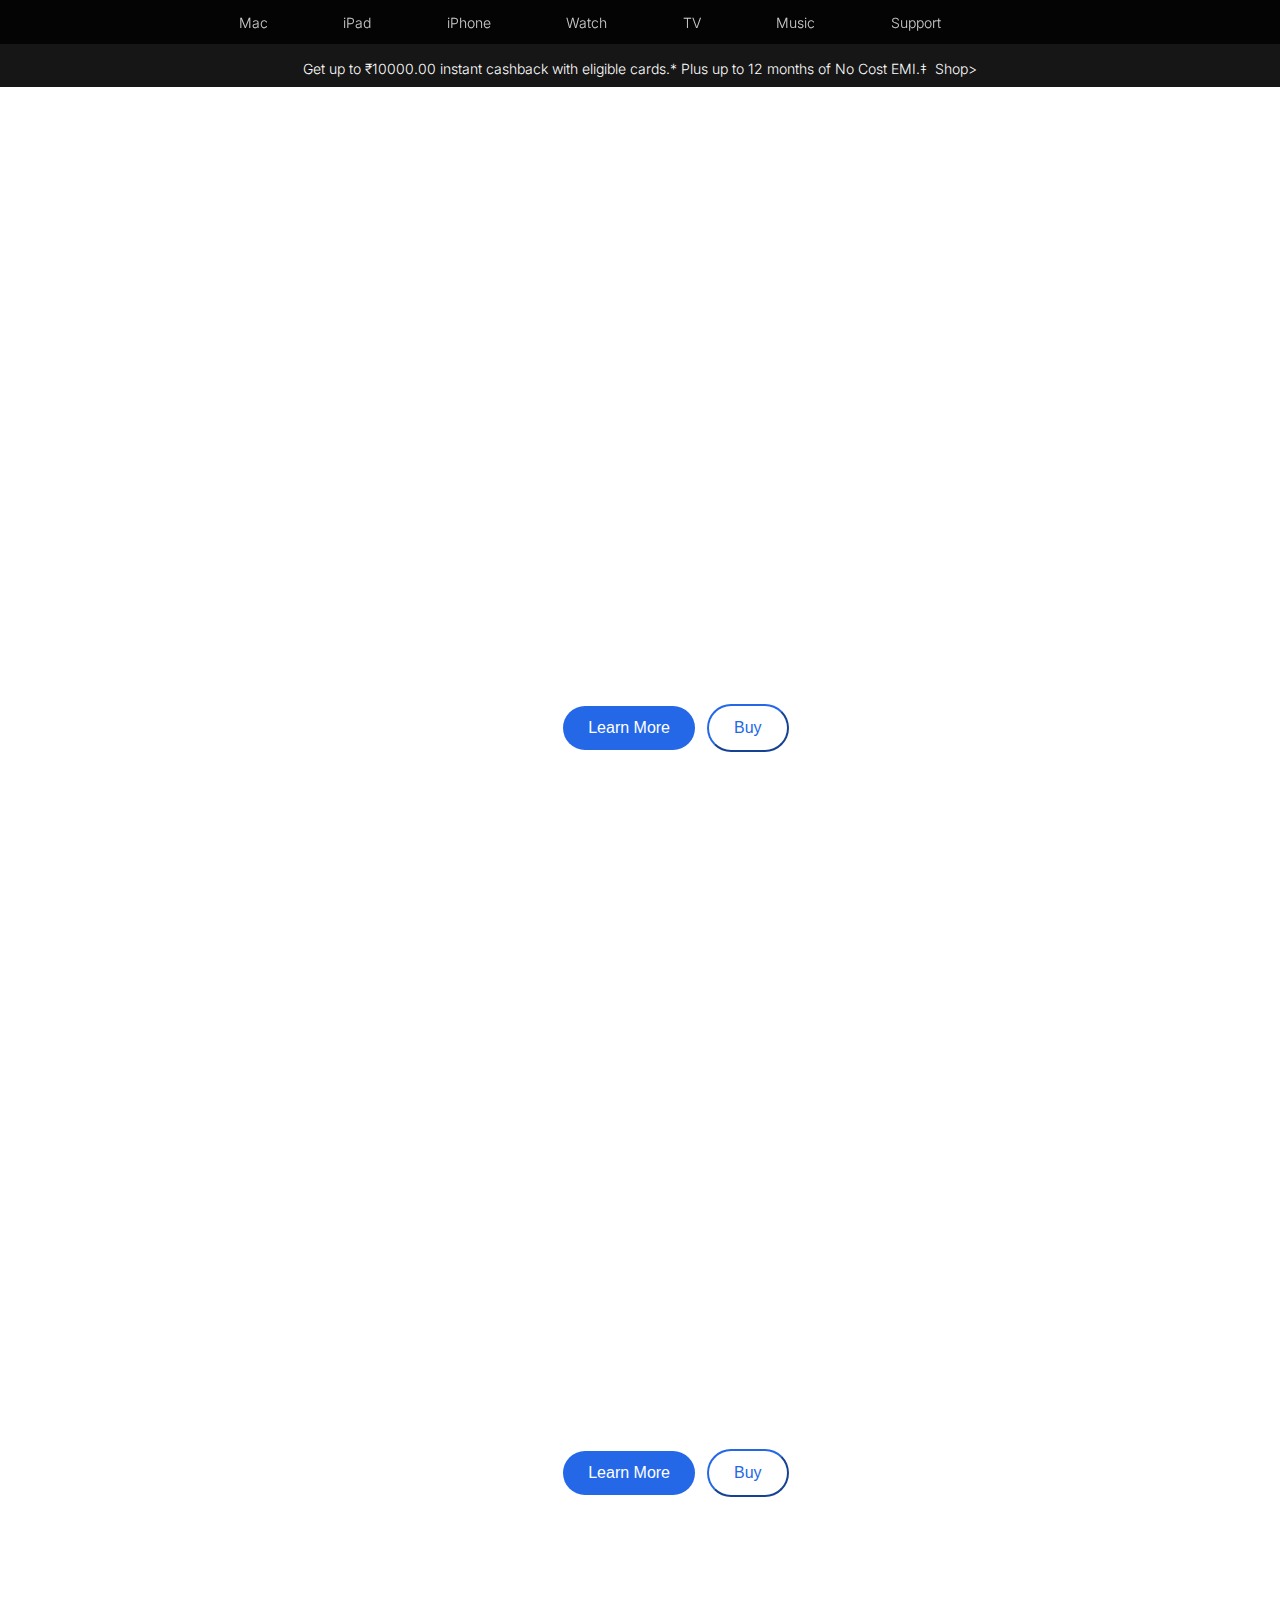
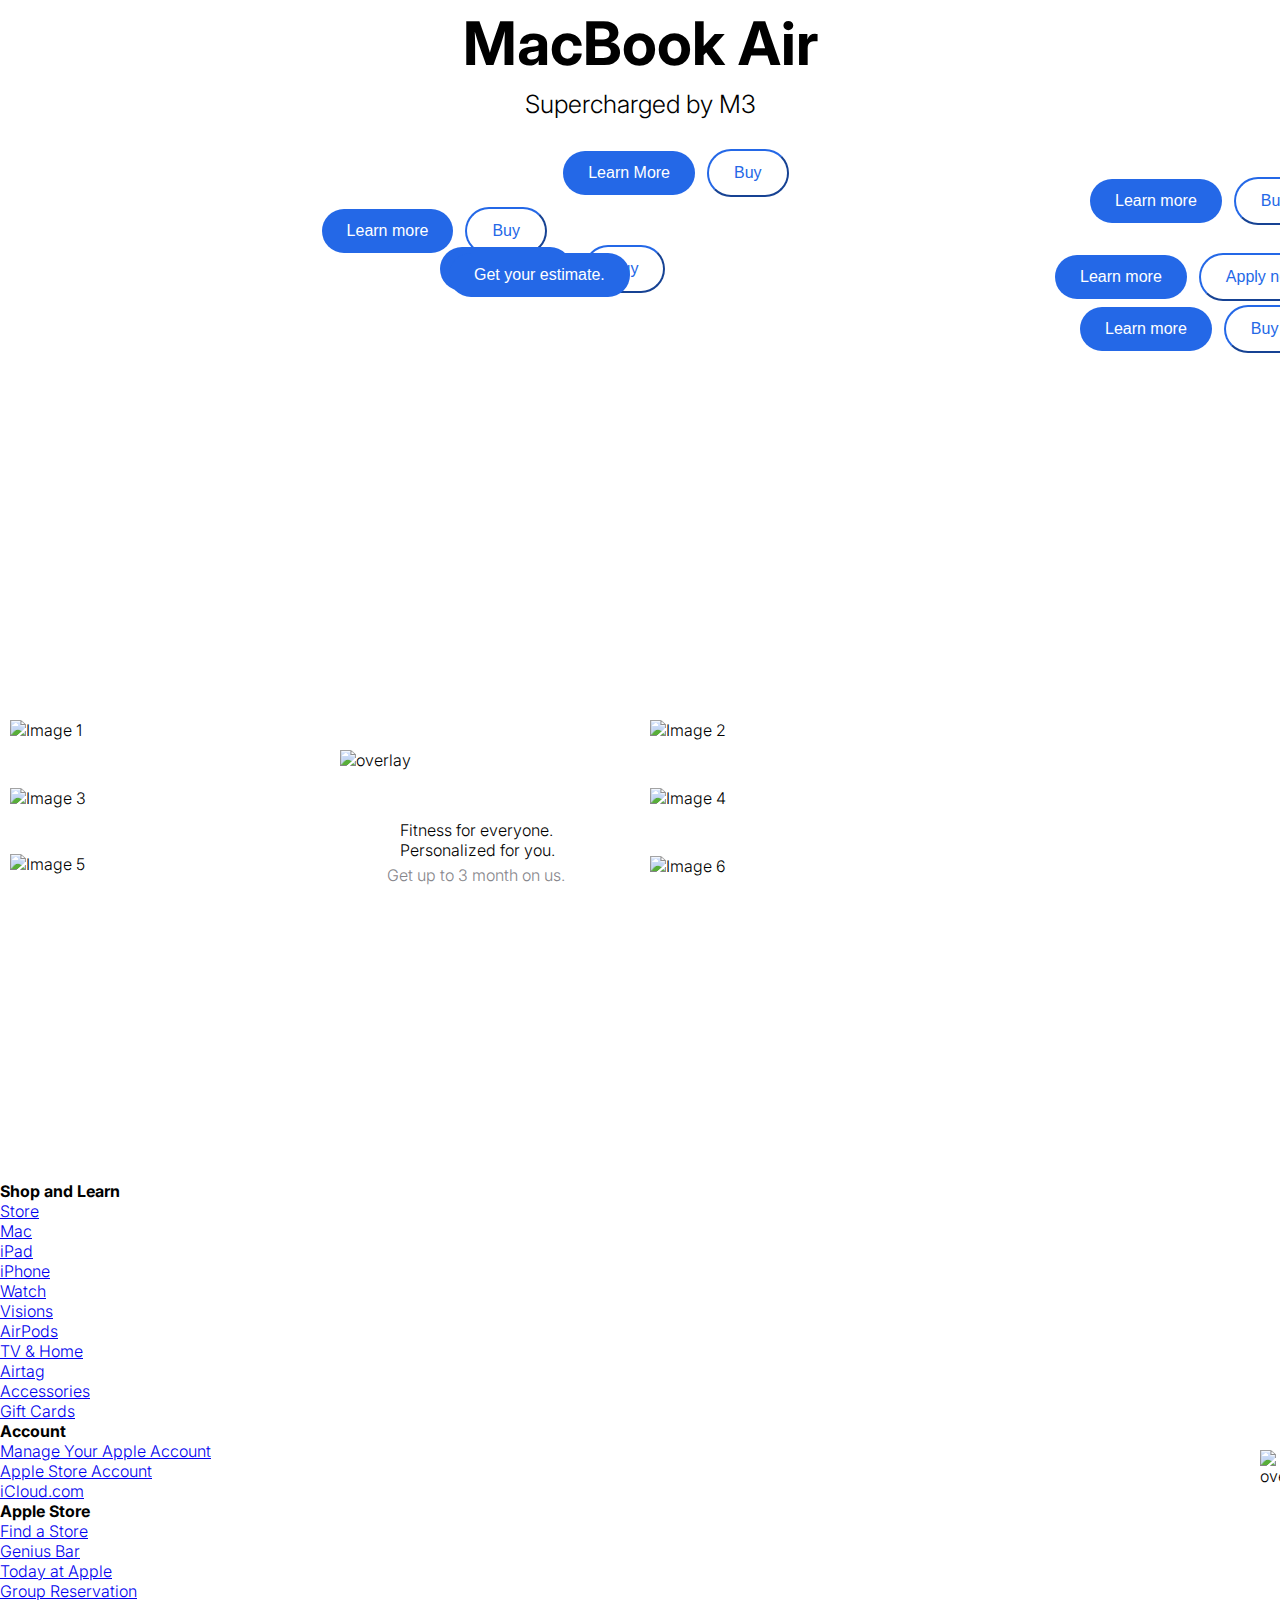
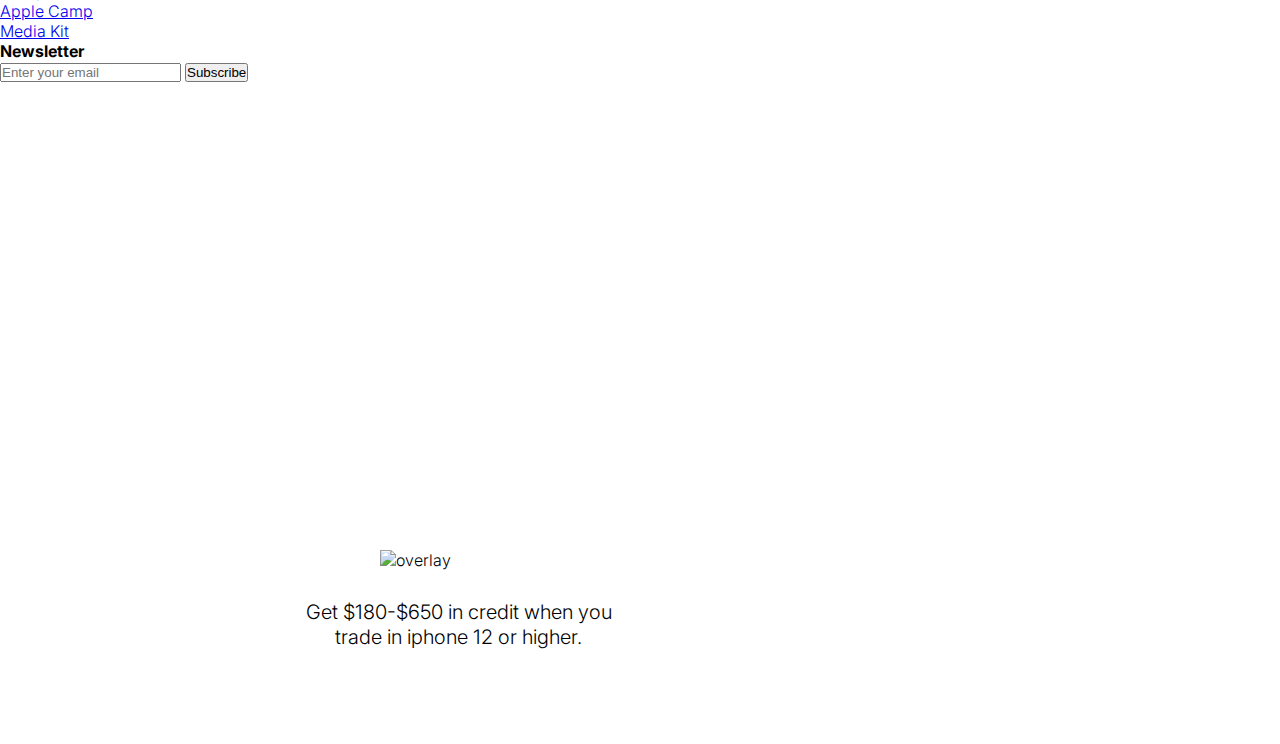
==== commit 17eb9305: "Update main.html" ====
--- a/main.html
+++ b/main.html
@@ -221,8 +221,8 @@
         </div>
 
         <div>
-            <img class="grid-item4" src="https://www.apple.com/v/home/by/images/promos/apple-watch-ultra-2/promo_apple_watch_ultra2_avail__dyawbjw9cowi_small_2x.jpg " alt="Image 4">
-            <img class="img4" src="https://www.apple.com/v/home/by/images/logos/apple-watch-ultra-2/promo_logo_apple_watch_ultra2__ggg2x39rsvqu_large_2x.png" alt="overlay">
+            <img class="grid-item4" src="https://www.apple.com/v/home/bz/images/promos/apple-watch-series-10/promo_apple_watch_series_10_avail_lte__c70y29goir42_large_2x.jpg " alt="Image 4">
+            <img class="img4" src="https://www.apple.com/v/home/bz/images/logos/apple-watch-series-10/promo_logo_apple_watch_series_10__qk5vaa89vnm2_large_2x.png" alt="overlay">
             <span class="item4txt1">New finish. Never quit.</span>
             <button class="item4btn1">Learn more</button>&nbsp;&nbsp;
             <button class="item4btn2">Buy</button>
@@ -238,7 +238,7 @@
 
         <div>
             <img class="grid-item6" src="https://www.apple.com/v/home/by/images/promos/apple-card/promo_apple_card__5cm7draujpey_small_2x.jpg" alt="Image 6">
-            <img class="img6" src="https://www.apple.coAm/v/home/by/images/logos/apple-card/logo__dcojfwkzna2q_large.png" alt="overlay">
+            <img class="img6" src="https://www.apple.com/v/home/bz/images/logos/apple-card/logo__dcojfwkzna2q_large.png" alt="overlay">
             <span class="item6txt1">Get up to 3% Daily Cash back</span>
             <span class="item6txt2">with every purchase.</span>
             <button class="item6btn1">Learn more</button>&nbsp;&nbsp;
@@ -246,6 +246,81 @@
         </div>
 
     </div>
+
+    <!-- slideshow -->
+
+    <div class="slider-container">
+
+        <div class="slider-track">
+          <!-- Original slides -->
+          <div class="slide"><img src="images/slide images/417x236.jpg" alt=""></div>
+          <div class="slide"><img src="images/slide images/196x196SC.DN01.jpg" alt=""></div>
+          <div class="slide"><img src="images/slide images/417x236_1.jpg" alt=""></div>
+          <div class="slide"><img src="images/slide images/417x236_2.jpg" alt=""></div>
+          <div class="slide"><img src="images/slide images/417x236_3.jpg" alt=""></div>
+          <div class="slide"><img src="images/slide images/196x196sr.jpg" alt=""></div>
+          <!-- Cloned slides for seamless loop -->
+          <div class="slide"><img src="images/slide images/417x236.jpg" alt=""></div>
+          <div class="slide"><img src="images/slide images/196x196SC.DN01.jpg" alt=""></div>
+          <div class="slide"><img src="images/slide images/417x236_1.jpg" alt=""></div>
+          <div class="slide"><img src="images/slide images/417x236_2.jpg" alt=""></div>
+          <div class="slide"><img src="images/slide images/417x236_3.jpg" alt=""></div>
+          <div class="slide"><img src="images/slide images/196x196sr.jpg" alt=""></div>
+        </div>
+
+    </div><br><br>
+
+    <!-- des -->
+
+    <footer>
+        <div class="footer-content">
+
+          <div class="footer-section">
+            <h4>Shop and Learn</h4>
+            <ul>
+              <li><a href="#">Store</a></li>
+              <li><a href="#">Mac</a></li>
+              <li><a href="#">iPad</a></li>
+              <li><a href="#">iPhone</a></li>
+              <li><a href="#">Watch</a></li>
+              <li><a href="#">Visions</a></li>
+              <li><a href="#">AirPods</a></li>
+              <li><a href="#">TV & Home</a></li>
+              <li><a href="#">Airtag</a></li>
+              <li><a href="#">Accessories</a></li>
+              <li><a href="#">Gift Cards</a></li>
+            </ul>
+          </div>
+
+          <div class="footer-section">
+            <h4>Account</h4>
+            <ul>
+              <li><a href="#">Manage Your Apple Account</a></li>
+              <li><a href="#">Apple Store Account</a></li>
+              <li><a href="#">iCloud.com</a></li>
+          </div>
+
+          <div class="footer-section">
+            <h4>Apple Store</h4>
+            <ul>
+              <li><a href="#">Find a Store</a></li>
+              <li><a href="#">Genius Bar</a></li>
+              <li><a href="#">Today at Apple</a></li>
+              <li><a href="#">Group Reservation</a></li>
+              <li><a href="#">Apple Camp</a></li>
+              <li><a href="#">Media Kit</a></li>
+            </ul>
+          </div>
+
+          <div class="footer-section">
+            <h4>Newsletter</h4>
+            <form>
+              <input type="email" placeholder="Enter your email">
+              <button type="submit">Subscribe</button>
+            </form>
+          </div>
+        </div>
+      </footer>
   
 </div>
 
--- a/main.css
+++ b/main.css
@@ -970,20 +970,225 @@
     object-fit: cover;
 }
 
+.grid-container .item3txt1 {
+    color: #ffffff;
+    position: absolute;
+    top: 3070px;
+    left: 350px;
+    font-size: 40px;
+    z-index: 2;
+}
+
+.grid-container .item3txt2 {
+    color: #fff;
+    position: absolute;
+    top: 3120px;
+    left: 390px;
+    font-size: 20px;
+    z-index: 2;
+}
+
+.grid-container .item3btn1 {
+    background-color: #2468e7;
+    border: none;
+    color: white;
+    padding: 13px 25px;
+    text-align: center;
+    text-decoration: none;
+    display: inline-block;
+    font-size: 16px;
+    border-radius: 30px;
+    position: relative;
+    top: -530px;
+    left: 350px;
+    cursor: pointer;
+}
+
+.grid-container .item3btn2 {
+    background-color: #2468e7;
+    background: transparent;
+    border-color: #2468e7;
+    color:#2468e7;
+    padding: 13px 25px;
+    text-align: center;
+    text-decoration: none;
+    display: inline-block;
+    font-size: 16px;
+    border-radius: 30px;
+    position: relative;
+    top: -530px;
+    left: 350px;
+    cursor: pointer;
+}
+
+/* item 4 */
+
 .grid-item4 {
     width: 100%;
     height: 100%;
     object-fit: cover;
 }
 
+.grid-container .img4 {
+    position: absolute;
+    top: 3050px;
+    left: 1260px;
+    z-index: 2;
+}
+
+.grid-container .item4txt1 {
+    color: #ffffff;
+    position: absolute;
+    top: 3180px;
+    left: 1320px;
+    font-size: 20px;
+    z-index: 2;
+}
+
+.grid-container .item4btn1 {
+    background-color: #2468e7;
+    border: none;
+    color: white;
+    padding: 13px 25px;
+    text-align: center;
+    text-decoration: none;
+    display: inline-block;
+    font-size: 16px;
+    border-radius: 30px;
+    position: relative;
+    top: -470px;
+    left: 350px;
+    cursor: pointer;
+}
+
+.grid-container .item4btn2 {
+    background-color: #2468e7;
+    background: transparent;
+    border-color: #2468e7;
+    color:#2468e7;
+    padding: 13px 25px;
+    text-align: center;
+    text-decoration: none;
+    display: inline-block;
+    font-size: 16px;
+    border-radius: 30px;
+    position: relative;
+    top: -470px;
+    left: 350px;
+    cursor: pointer;
+}
+
+/* item 5 */
+
 .grid-item5 {
     width: 100%;
     height: 100%;
     object-fit: cover;
 }
 
+.grid-container .img5 {
+    position: absolute;
+    top: 3750px;
+    left: 380px;
+    z-index: 2;
+}
+
+.grid-container .item5txt1 {
+    color: #000000;
+    position: absolute;
+    top: 3800px;
+    left: 306px;
+    font-size: 20px;
+    z-index: 2;
+}
+
+.grid-container .item5txt2 {
+    color: #000000;
+    position: absolute;
+    top: 3825px;
+    left: 335px;
+    font-size: 20px;
+    z-index: 2;
+}
+
+.grid-container .item5btn1{
+    background-color: #2468e7;
+    border: none;
+    color: white;
+    padding: 13px 25px;
+    text-align: center;
+    text-decoration: none;
+    display: inline-block;
+    font-size: 16px;
+    border-radius: 30px;
+    position: relative;
+    top: -590px;
+    left: 360px;
+    cursor: pointer;
+}
+
+/* item 6 */
+
 .grid-item6 {
     width: 100%;
     height: 100%;
     object-fit: cover;
-}+}
+
+.grid-container .img6 {
+    position: absolute;
+    top: 3750px;
+    left: 1370px;
+    z-index: 2;
+}
+
+.grid-container .item6txt1 {
+    color: #000000;
+    position: absolute;
+    top: 3800px;
+    left: 1290px;
+    font-size: 20px;
+    z-index: 2;
+}
+
+.grid-container .item6txt2 {
+    color: #000000;
+    position: absolute;
+    top: 3825px;
+    left: 1330px;
+    font-size: 20px;
+    z-index: 2;
+}
+
+.grid-container .item6btn1 {
+    background-color: #2468e7;
+    border: none;
+    color: white;
+    padding: 13px 25px;
+    text-align: center;
+    text-decoration: none;
+    display: inline-block;
+    font-size: 16px;
+    border-radius: 30px;
+    position: relative;
+    top: -590px;
+    left: 325px;
+    cursor: pointer;
+}
+
+.grid-container .item6btn2 {
+    background-color: #2468e7;
+    background: transparent;
+    border-color: #2468e7;
+    color:#2468e7;
+    padding: 13px 25px;
+    text-align: center;
+    text-decoration: none;
+    display: inline-block;
+    font-size: 16px;
+    border-radius: 30px;
+    position: relative;
+    top: -590px;
+    left: 325px;
+    cursor: pointer;
+}
